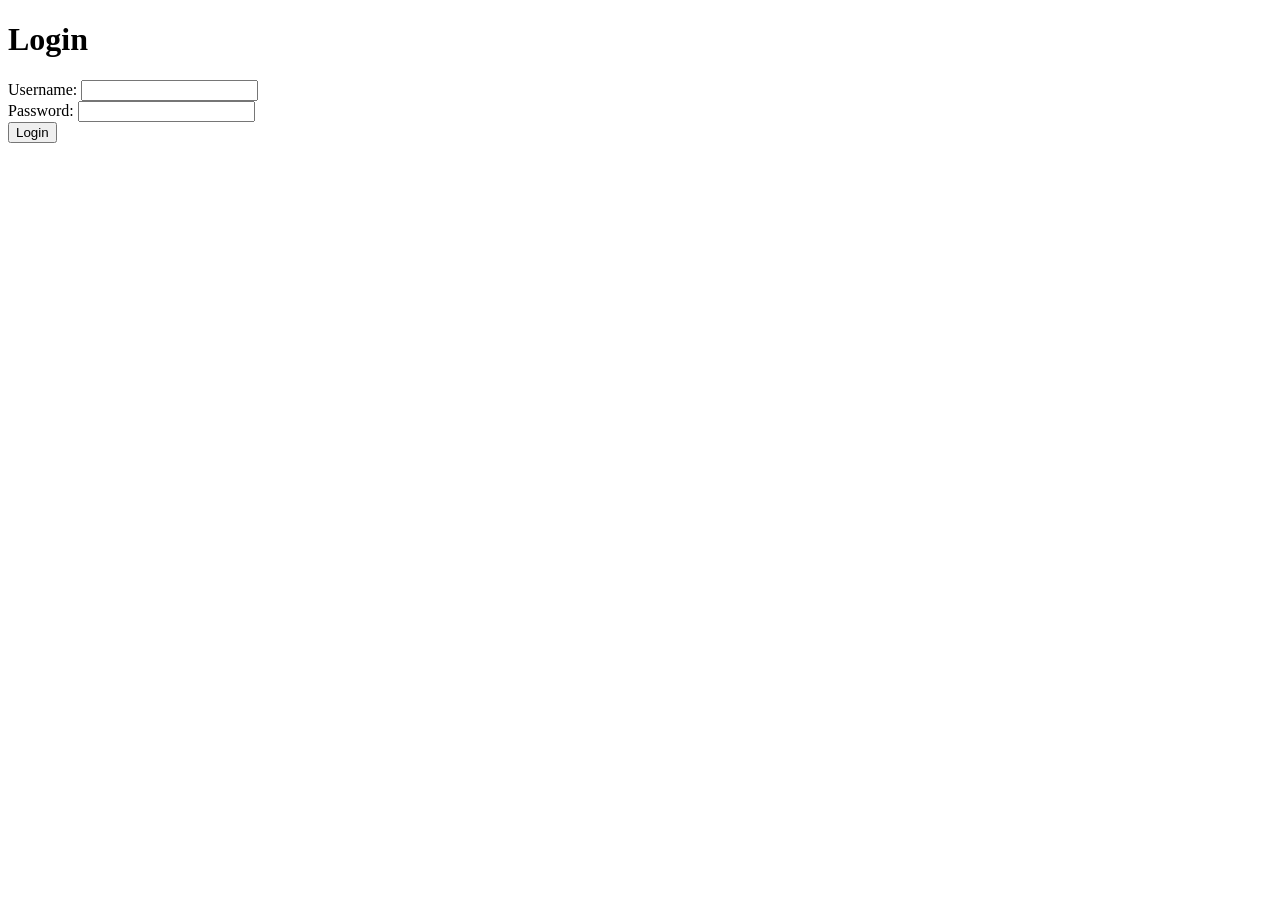
==== frontend/pages/login.html @ add5018b "update all frontend file" ====
<!DOCTYPE html>
<html lang="en">
<head>
    <meta charset="UTF-8">
    <meta name="viewport" content="width=device-width, initial-scale=1.0">
    <title>Login</title>
</head>
<body>
    <h1>Login</h1>
    <form id="loginForm">
        <div>
            <label for="username">Username:</label>
            <input type="text" id="username" name="username" required>
        </div>
        <div>
            <label for="password">Password:</label>
            <input type="password" id="password" name="password" required>
        </div>
        <button type="submit">Login</button>
    </form>

    <script src="../api/member-api.js"></script>
    <script src="login.js"></script>
</body>
</html>
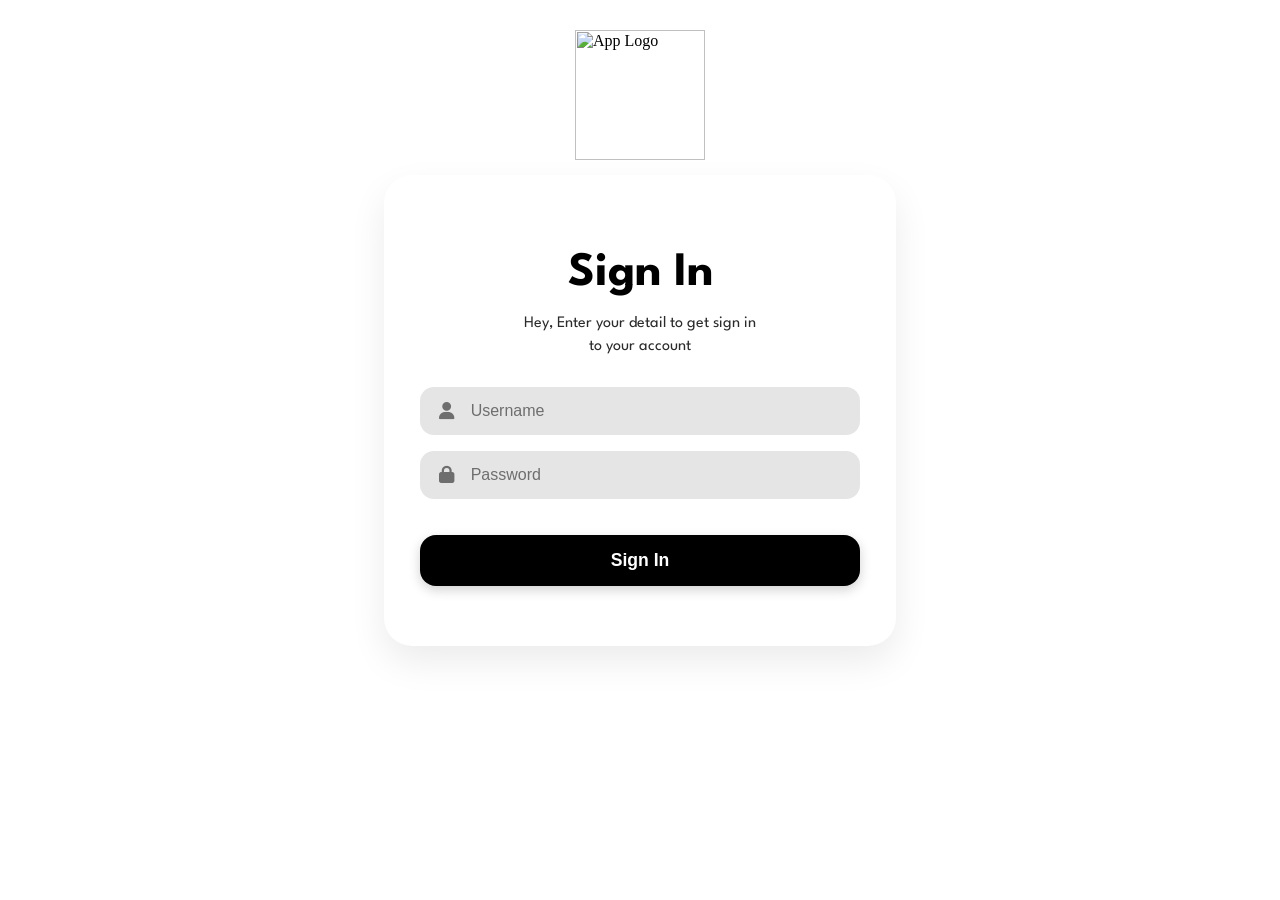
==== commit d0571b52: "feat(auth): create sign-in page UI and styles" ====
--- a/frontend/pages/login.html
+++ b/frontend/pages/login.html
@@ -1,25 +1,36 @@
-<!DOCTYPE html>
+
 <html lang="en">
 <head>
     <meta charset="UTF-8">
     <meta name="viewport" content="width=device-width, initial-scale=1.0">
-    <title>Login</title>
+    <title>Document</title>
+    <link rel="stylesheet" href="../css/login.css">
+    <style>
+        @import url('https://fonts.googleapis.com/css2?family=League+Spartan:wght@100..900&display=swap');
+    </style>
+    <link rel="stylesheet" href="https://cdnjs.cloudflare.com/ajax/libs/font-awesome/6.4.0/css/all.min.css">
+
 </head>
 <body>
-    <h1>Login</h1>
-    <form id="loginForm">
-        <div>
-            <label for="username">Username:</label>
-            <input type="text" id="username" name="username" required>
-        </div>
-        <div>
-            <label for="password">Password:</label>
-            <input type="password" id="password" name="password" required>
-        </div>
-        <button type="submit">Login</button>
-    </form>
+    <img src="../asset/image/logo.svg" alt="App Logo" class="my-logo">
+    <div class="sign-in-card">
+        <h1 class="title">Sign In</h1>
+        <p class="subtitle">Hey, Enter your detail to get sign in<br>to your account</p>
+        
+        <form id="sign-in-form">
+            <div class="input-field">
+                <i class="fa-solid fa-user input-icon"></i>
+                <input type="text" id="username" name="username" placeholder="Username" required autocomplete="off">
+            </div>
 
-    <script src="../api/member-api.js"></script>
-    <script src="login.js"></script>
+            <div class="input-field">
+                <i class="fa-solid fa-lock input-icon"></i>
+                <input type="password" id="password" name="password" placeholder="Password" required>
+            </div>
+
+            <button type="submit" class="btn-signin">Sign In</button>
+        </form>
+    </div>
+
 </body>
 </html>
--- a/frontend/css/login.css
+++ b/frontend/css/login.css
@@ -0,0 +1,104 @@
+body {
+    background-image: url('../asset/image/login-background.jpg');
+    background-size: cover;
+    align-items: center;
+    justify-content: center;
+
+} 
+
+.my-logo {
+  display: block;     
+  margin: 30px auto 20px auto; 
+  width: 130px;           
+  height: auto;
+}
+
+.sign-in-card {
+    font-family: "League Spartan", sans-serif;
+  background-color: #ffffff;
+  width: 100%;
+  max-width: 440px;
+  border-radius: 28px;
+  padding: 44px 36px;
+  box-shadow: 0 16px 36px rgba(0, 0, 0, 0.08);
+  text-align: center;
+  margin: 0 auto;
+  transform: translateY(-5px);
+}
+
+.title {
+    font-family: "League Spartan", sans-serif;
+    font-size: 3.0rem;
+    font-weight: 700;
+    color: #000000;
+    margin-bottom: 8px;
+}
+
+.subtitle {
+    font-family: "League Spartan", sans-serif;
+    font-size: 1.0rem;
+    color: #2b2b2b;
+    line-height: 1.45;
+    margin-bottom: 28px;
+}
+
+.input-field {
+  display: flex;
+  align-items: center;
+  background-color: #e5e5e5;
+  border-radius: 14px;
+  padding: 14px 18px;
+  margin-bottom: 16px;
+}
+
+.input-icon {
+  font-size: 1.1rem;
+  color: #6e6e6e;
+  margin-right: 14px;
+  width: 18px;
+  text-align: center;
+}
+
+.input-field input {
+  width: 100%;
+  border: none;
+  background: transparent;
+  outline: none;
+  font-size: 1rem;
+  color: #333333;
+}
+
+.input-field input::placeholder {
+  color: #6e6e6e;
+}
+
+.btn-signin {
+  width: 100%;
+  margin-top: 20px;
+  padding: 15px;
+  background-color: #000000;
+  color: #ffffff;
+  border: none;
+  border-radius: 16px;
+  font-size: 1.1rem;
+  font-weight: 600;
+  cursor: pointer;
+  box-shadow: 0 4px 12px rgba(0, 0, 0, 0.18);
+  transition: background-color 0.2s ease;
+}
+
+.btn-signin:hover {
+  background-color: #222222;
+}
+
+.shake-error {
+  animation: shake 0.4s ease-in-out;
+  border: 1.5px solid #ef4444 !important;
+}
+
+@keyframes shake {
+  0%, 100% { transform: translateX(0); }
+  20%, 60% { transform: translateX(-8px); }
+  40%, 80% { transform: translateX(8px); }
+}
+
